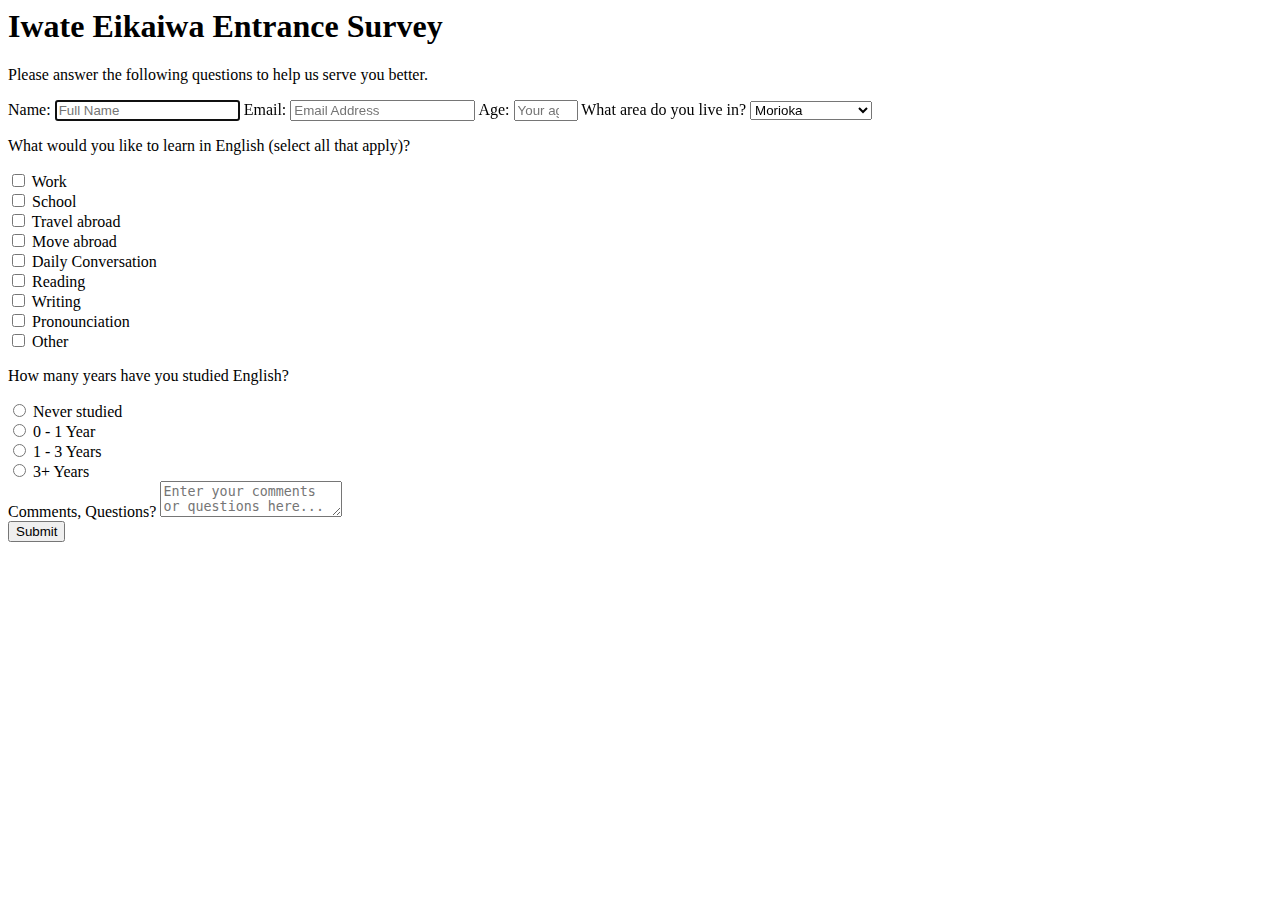
==== index.html @ eebcffc3 "Renamed files." ====
<html>
<body>
<main id="main">
  <h1 id="title">Iwate Eikaiwa Entrance Survey</h1>
  <div id="form-div">
  <p id="description">Please answer the following questions to help us serve you better.</p>
  <form id="survey-form">
    <div class="personal">
      <label id="name-label" class="inputLabel" for="name">Name:</label>
      <input id="name" 
             autofocus 
             class="inputField" 
             required 
             type="text" 
             placeholder="Full Name">
      <label id="email-label" 
             class="inputLabel" for="email" required>Email:</label>
      <input id="email" 
             class="inputField" 
             required 
             type="email" 
             placeholder="Email Address">
      <label id="number-label" class="inputLabel" for="number">Age:</label>
      <input id="number" 
             class="inputField" 
             min="6" 
             max="100" 
             type="number" 
             placeholder="Your age" 
             required>
      <label id="dropdown-label" class="inputLabel" for="dropdown" required>
        What area do you live in?
      </label>
      <select id="dropdown" class="inputField" name="why-dropdown" type="dropdown">
        <option disabled value>Choose One</option>
        <option value="work">Morioka</option>
        <option value="school">Yahaba</option>
        <option value="traveling">Shiwa</option>
        <option value="live-abroad">Hanamaki</option>
        <option value="friends">Kitakami</option>
        <option value="none">Somewhere else</option>
      </select>
    </div>
    <div class="motivation">
      <p class="inputLabel">
        What would you like to learn in English (select all that apply)?</p>
      <div class="tickDiv">
        <input class="tickInput" id="work-check-input" value="1" type="checkbox"></input>
        <label class="tickLabel" for="work-check-input">Work</label>
      </div>
      <div class="tickDiv">
        <input id="school-input" class="tickInput" value="2" type="checkbox"></input>
        <label class="tickLabel" for="school-input">School</label>
      </div>
      <div class="tickDiv">
        <input id="travel-input" class="tickInput" value="3" type="checkbox"></input>
        <label class="tickLabel" for="travel-input">Travel abroad</label>
      </div>
      <div class="tickDiv">
        <input id="move-abroad-input" class="tickInput" value="4" type="checkbox"></input>
        <label class="tickLabel" for="move-abroad-input">Move abroad</label>
      </div>
      <div class="tickDiv">
        <input id="daily-input" class="tickInput" value="5" type="checkbox"></input>
        <label class="tickLabel" for="daily-input">Daily Conversation</label>
      </div>
      <div class="tickDiv">
        <input id="reading-input" class="tickInput" value="6" type="checkbox"></input>
        <label class="tickLabel" for="reading-input">Reading</label>
      </div>
      <div class="tickDiv">
        <input id="writing-input" class="tickInput" value="7" type="checkbox"></input>
        <label class="tickLabel" for="writing-input">Writing</label>
      </div>
      <div class="tickDiv">
        <input id="pronounciation-input" class="tickInput" value="8" type="checkbox"></input>
        <label class="tickLabel" for="pronounciation-input">Pronounciation</label>
      </div>
      <div class="tickDiv">
        <input id="other-input" class="tickInput" value="9" type="checkbox"></input>
        <label class="tickLabel" for="other-input">Other</label>
      </div>
    </div>
    <div class="history">
      <p class="inputLabel">How many years have you studied English?</p>
      <div class="tickDev">
        <input id="never-input" type="radio" name="history" value="1">
        <label class="radioLabel" for="never-input">Never studied</label>
      </div>
      <div class="tickDev">
        <input id="one-year-input" type="radio" name="history" value="2">
        <label class="radioLabel" for="one-year-input">0 - 1 Year</label>
      </div>
      <div class="tickDev">
        <input id="three-years-input" type="radio" name="history" value="3">
        <label class="radioLabel" for="three-years-input">1 - 3 Years</label>
      </div>
      <div class="tickDev">
        <input id="gt-three-years-input" type="radio" name="history" value="4">
        <label class="radioLabel" for="gt-three-years-input">3+ Years</label>
      </div>
    </div>
    <div class="comments">
      <label class="inputLabel" for="comments-input">Comments, Questions?</label>
      <textarea id="comments-input" type="textarea" placeholder="Enter your comments or questions here..."></textarea>
    </div>
    <div class="submitDev">
      <button id="submit" type="submit">Submit</button>
    </div>
  </form>
</div>
</main>
</body>
</html>
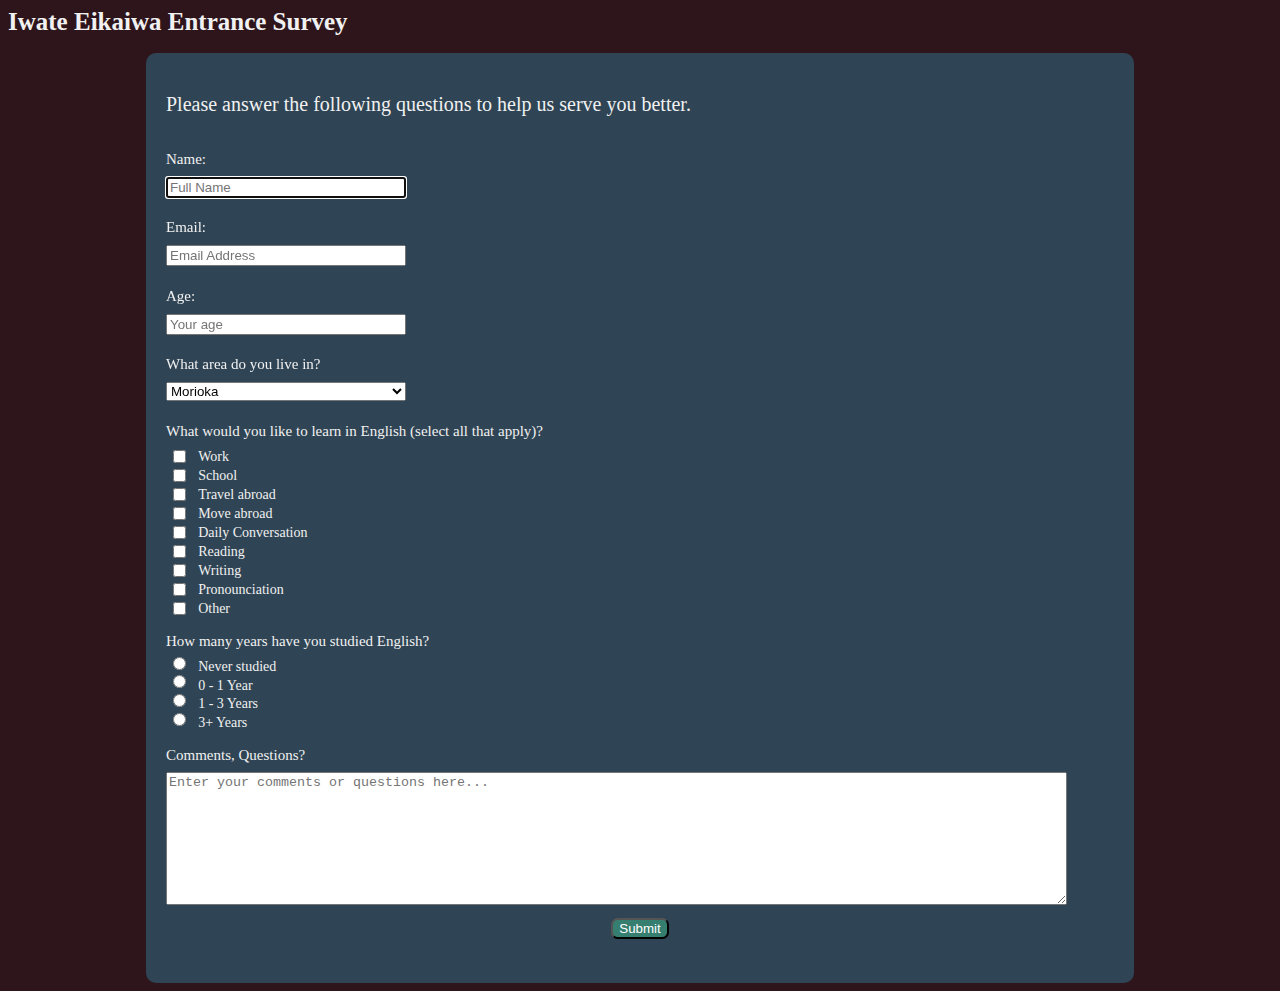
==== commit e9918ea7: "Update index.html" ====
--- a/index.html
+++ b/index.html
@@ -1,4 +1,5 @@
 <html>
+<link rel="stylesheet" type="text/css" href="style.css" />
 <body>
 <main id="main">
   <h1 id="title">Iwate Eikaiwa Entrance Survey</h1>
@@ -111,4 +112,4 @@
 </div>
 </main>
 </body>
-</html>+</html>
--- a/style.css
+++ b/style.css
@@ -0,0 +1,118 @@
+html, body {
+  background-color: #2e151b;
+  font-size: 10px;
+}
+
+main {
+  color: #f1f1f1;
+}
+
+/* Formatting for the checkbox and radio button labels  */
+label {
+  font-size: 1.4em;
+}
+
+/* Input field formatting */
+.inputField {
+  height: auto;
+  margin: 0.1em 0em 0.5em 0em;
+  width: 240px;
+}
+
+/* Input label formatting */
+.inputLabel {
+  display: flex;
+  flex-direction: column;
+  font-size: 1.5em;
+  margin: 1em 0em 0.5em 0em;
+}
+
+/* Formatting for the motivation and personal information input
+ * containers */
+.motivation, .personal {
+  align-items: baseline;
+  display: flex;
+  flex-direction: column;
+  justify-content: flex-start;
+}
+
+/* Container for the area around the submit button */
+.submitDev {
+  display: flex;
+  justify-content: center;
+}
+
+/* Styles for the checkboxes */
+.tickLabel, .tickInput {
+  display: in-line;
+  margin-left: 0.5em;
+  vertical-align: middle;
+}
+
+/* Aligns the radio buttons and labels */
+input[type="radio"], .radioLabel {
+  margin-bottom: 0.5em;
+  margin-left: 0.5em;
+  margin-top: -1px;
+  padding-bottom: 0.5em;
+  vertical-align: middle;
+}
+
+#comments-input {
+  height: 10em;
+  width: 95%;
+  resize: vertical;
+}
+
+/* Formatting for the description of the survey */
+#description {
+  font-size: 2em;
+}
+
+/* A little box to contain the form */
+#form-div {
+  background-color: #2f4454;
+  border-radius: 1em;
+  margin: auto;
+  max-width: 75%;
+  padding: 2em;
+}
+
+/* Formatting for the submit button */
+#submit {
+  background-color: #367e6f;
+  border-radius: 0.5em;
+  color: #fff;
+  margin: 1em;
+}
+
+/* The main title formatting */
+#title {
+  font-size: 2.5em;
+}
+
+@media screen and (max-width: 833px) {
+  .input-field {
+    width: 80%;
+  }
+  select {
+    width: 90%;
+  }
+}
+
+@media screen and (max-width: 520px) {
+  .labels {
+    width: 100%;
+    text-align: left;
+  }
+  .rightTab {
+    width: 80%;
+    float: left;
+  }
+  .input-field {
+    width: 100%;
+  }
+  select {
+    width: 100%;
+  }
+}